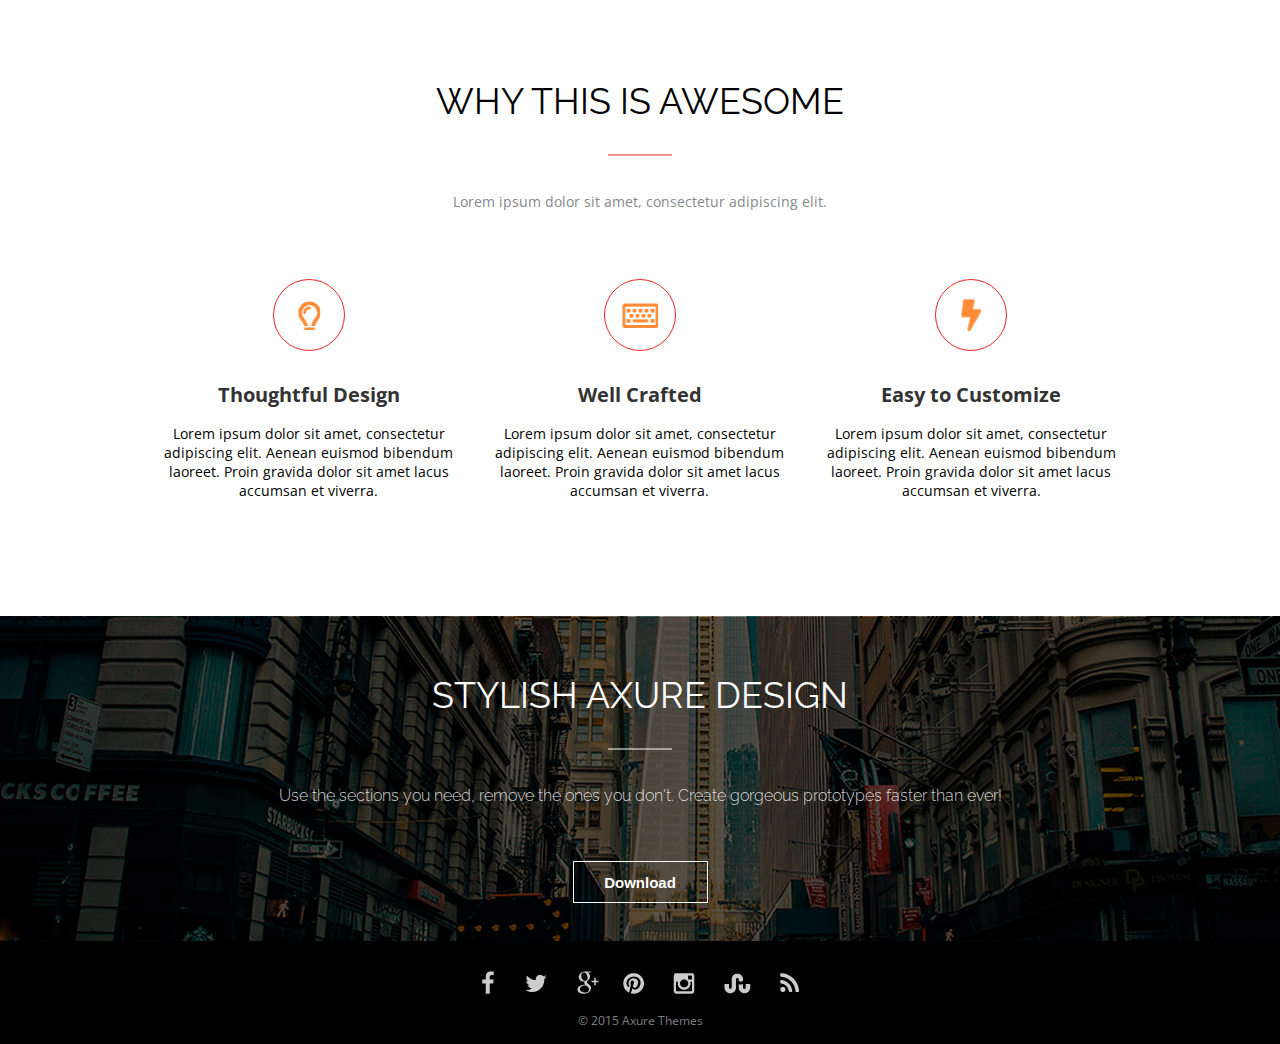
==== lesson3/index.html @ 2dbf0cea "init" ====
<!DOCTYPE html>
<html lang="en">
<head>
    <meta charset="UTF-8">
    <meta http-equiv="X-UA-Compatible" content="IE=edge">
    <meta name="viewport" content="width=device-width, initial-scale=1.0">
    <title>Lesson 3</title>
    <link rel="preconnect" href="https://fonts.gstatic.com">
    <link href="https://fonts.googleapis.com/css2?family=Open+Sans:wght@300;400;600;700&amp;family=Raleway&amp;display=swap" rel="stylesheet">
    <link rel="stylesheet" href="styles.css">
</head>
<body>
    <main>
        <section class="tileSec flexColumnContainer">
            <h2 class="heading dark">WHY THIS IS AWESOME</h2>
            <div class="headingDescrip">Lorem ipsum dolor sit amet, consectetur adipiscing elit.</div>
            <div class="tileWrapper">
                <div class="tile flexColumnContainer">
                    <div class="tileImg">
                        <img src="assets/lamp.svg" alt="Lamp">
                    </div>
                    <h3 class="tileHeading">Thoughtful Design</h3>
                    <div class="tileDescrip">Lorem ipsum dolor sit amet, consectetur adipiscing 
                        elit. Aenean euismod bibendum laoreet. Proin gravida  dolor sit amet lacus accumsan et viverra.</div>
                </div>
                <div class="tile flexColumnContainer">
                    <div class="tileImg">
                        <img src="assets/keyboard.svg" alt="Keyboard">
                    </div>
                    <h3 class="tileHeading">Well Crafted</h3>
                    <div class="tileDescrip">Lorem ipsum dolor sit amet, consectetur adipiscing 
                        elit. Aenean euismod bibendum laoreet. Proin gravida  dolor sit amet lacus accumsan et viverra.</div>
                </div>
                <div class="tile flexColumnContainer">
                    <div class="tileImg">
                        <img src="assets/lightning.svg" alt="Lightning">
                    </div>
                    <h3 class="tileHeading">Easy to Customize</h3>
                    <div class="tileDescrip">Lorem ipsum dolor sit amet, consectetur adipiscing 
                        elit. Aenean euismod bibendum laoreet. Proin gravida  dolor sit amet lacus accumsan et viverra.</div>
                </div>                
            </div>
        </section>   
        <section class="downloadSection flexColumnContainer">
            <h2 class="heading light">STYLISH AXURE DESIGN</h2>
            <div class="headingDescrip">Use the sections you need, remove the ones you don't.  Create gorgeous prototypes faster than ever!</div>            
            <button class="downloadBtn">Download</button>            
        </section>
    </main>
    <footer class="flexColumnContainer">
        <img src="assets/social__icons.svg" alt="Social icons">
        <div class="copyright">© 2015 Axure Themes</div>
    </footer>
    
</body>
</html>
---- lesson3/styles.css ----
*{
    margin: 0;
    padding: 0;
}
html{
    font-family: 'Open Sans', serif;
    font-size: 14px;
}
main,
footer{
    max-width: 1400px;
    margin: 0 auto;
}
.tileSec{
    padding: 80px 143px 116px;
}
.flexColumnContainer{
    display: flex;
    flex-direction: column;
    align-items: center;
}
.heading{
    font-family: 'Raleway', serif;
    font-size: 36px;
    position: relative;
    font-weight: 400;
}
.heading::after{
    content: '';
    position: absolute;
    bottom: -34px;
    left: 50%;
    transform: translateX(-50%) translateY(-50%);
    width: 64px;
    height: 1px;
}
.light{
    color: #ffffff;
}
.heading.dark::after {
    background: #E72424;
}
.heading.light::after{
    background: #ffffff;
}
.headingDescrip{
    margin-top: 70px;
    color: #86878B;
}
.light + .headingDescrip{
    font-family: 'Raleway', serif;
    font-size: 16px;
    font-weight: 300;
    color: rgba(255, 255, 255, 0.8);
}
.tileWrapper{
    display: flex;
    justify-content: space-between;
    margin-top: 68px;
    width: 100%;
}
.tile{
    width: 350px;
}
.tileImg{
    border: 1px solid #E72424;
    border-radius: 50%;
    position: relative;
    width: 70px;
    height: 70px;
}
.tileImg img{
    position: absolute;
    top: 50%;
    left: 50%;
    transform: translateX(-50%) translateY(-50%);
}
.tileHeading{
   font-size: 20px;
   color: #333333; 
   margin-top: 30px;
}
.tileDescrip{
    text-align: center;
    margin-top: 16px;
}
.downloadSection{
    background-image: url("assets/dawnloadSectionBackground.svg"); 
    padding: 58px 0 38px;    
    position: relative;
}
.downloadSection::after{
    content: '';
    background: rgba(0, 0, 0, .65);
    position: absolute;
    left: 50%;
    top: 50%;
    transform: translateX(-50%) translateY(-50%);
    width: 100%;
    height: 100%;
}
.downloadSection *{
    z-index: 1;
}
.downloadBtn{
    border: 1px solid #ffffff;
    border-radius: 0;
    background: rgba(0, 0, 0, 0);
    color: #ffffff;
    width: 135px;
    height: 42px;
    margin-top: 56px;
    font-size: 15px;
    font-weight: 600;
}
footer{
    background-color: #000000;
    padding: 30px 0 15px;
}
.copyright{
    margin-top: 18px;
    font-size: 12px;
    color: rgba(255, 255, 255, 0.5);
}
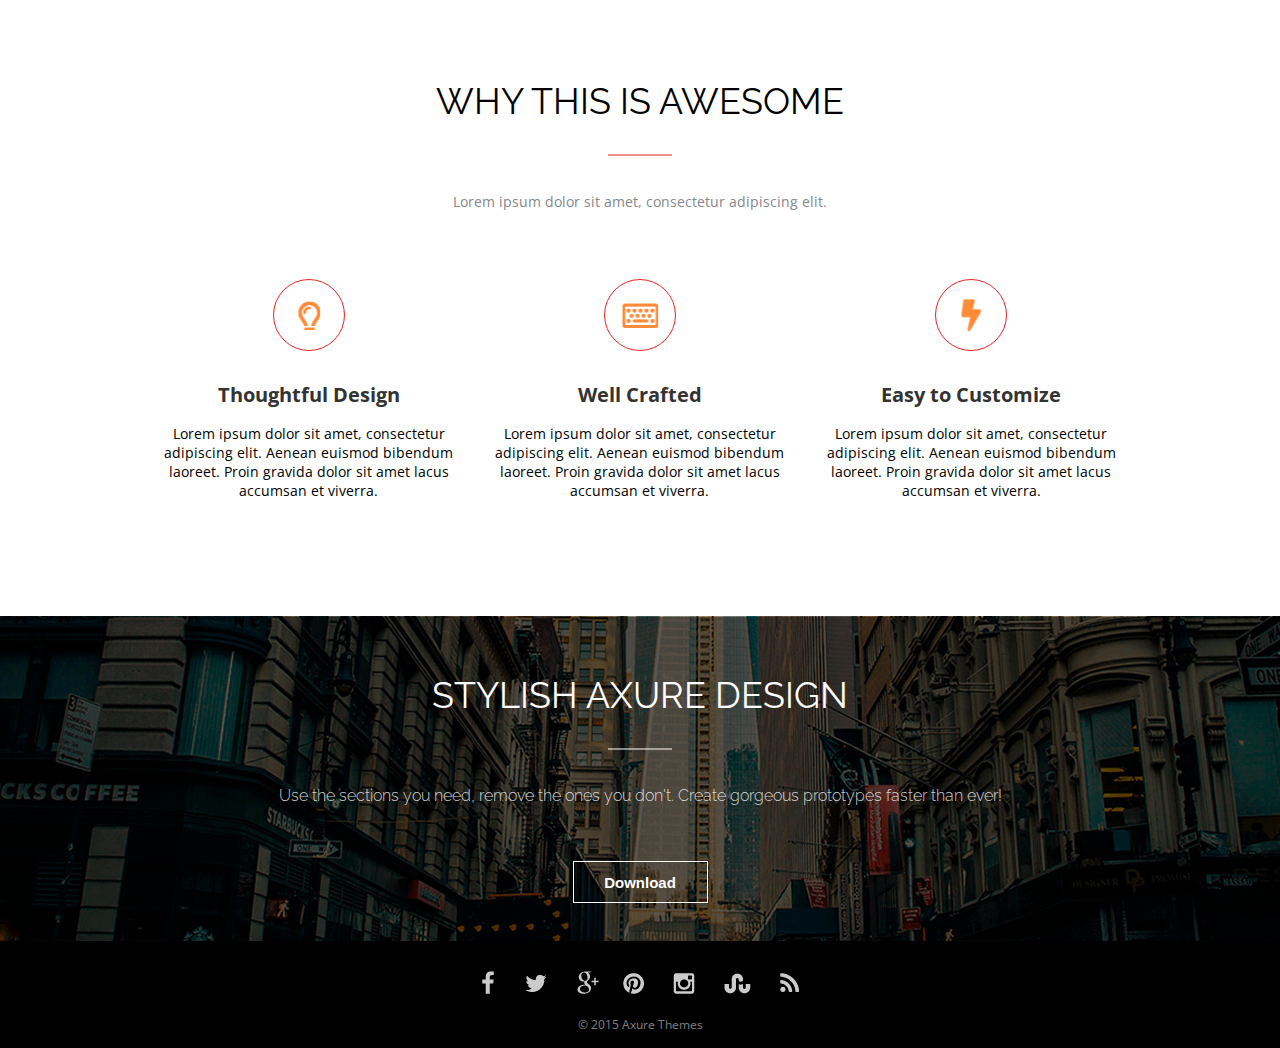
==== commit 6e89f639: "fix classes" ====
--- a/lesson3/index.html
+++ b/lesson3/index.html
@@ -11,11 +11,11 @@
 </head>
 <body>
     <main>
-        <section class="tileSec flexColumnContainer">
+        <section class="tileSec centerAlignContainer">
             <h2 class="heading dark">WHY THIS IS AWESOME</h2>
             <div class="headingDescrip">Lorem ipsum dolor sit amet, consectetur adipiscing elit.</div>
             <div class="tileWrapper">
-                <div class="tile flexColumnContainer">
+                <div class="tile centerAlignContainer">
                     <div class="tileImg">
                         <img src="assets/lamp.svg" alt="Lamp">
                     </div>
@@ -23,7 +23,7 @@
                     <div class="tileDescrip">Lorem ipsum dolor sit amet, consectetur adipiscing 
                         elit. Aenean euismod bibendum laoreet. Proin gravida  dolor sit amet lacus accumsan et viverra.</div>
                 </div>
-                <div class="tile flexColumnContainer">
+                <div class="tile centerAlignContainer">
                     <div class="tileImg">
                         <img src="assets/keyboard.svg" alt="Keyboard">
                     </div>
@@ -31,7 +31,7 @@
                     <div class="tileDescrip">Lorem ipsum dolor sit amet, consectetur adipiscing 
                         elit. Aenean euismod bibendum laoreet. Proin gravida  dolor sit amet lacus accumsan et viverra.</div>
                 </div>
-                <div class="tile flexColumnContainer">
+                <div class="tile centerAlignContainer">
                     <div class="tileImg">
                         <img src="assets/lightning.svg" alt="Lightning">
                     </div>
@@ -41,13 +41,13 @@
                 </div>                
             </div>
         </section>   
-        <section class="downloadSection flexColumnContainer">
+        <section class="downloadSection centerAlignContainer">
             <h2 class="heading light">STYLISH AXURE DESIGN</h2>
             <div class="headingDescrip">Use the sections you need, remove the ones you don't.  Create gorgeous prototypes faster than ever!</div>            
             <button class="downloadBtn">Download</button>            
         </section>
     </main>
-    <footer class="flexColumnContainer">
+    <footer class="centerAlignContainer">
         <img src="assets/social__icons.svg" alt="Social icons">
         <div class="copyright">© 2015 Axure Themes</div>
     </footer>
--- a/lesson3/styles.css
+++ b/lesson3/styles.css
@@ -14,10 +14,8 @@
 .tileSec{
     padding: 80px 143px 116px;
 }
-.flexColumnContainer{
-    display: flex;
-    flex-direction: column;
-    align-items: center;
+.centerAlignContainer{
+    text-align: center;
 }
 .heading{
     font-family: 'Raleway', serif;
@@ -68,12 +66,14 @@
     position: relative;
     width: 70px;
     height: 70px;
+    margin: 0 auto;
 }
 .tileImg img{
     position: absolute;
     top: 50%;
     left: 50%;
     transform: translateX(-50%) translateY(-50%);
+    
 }
 .tileHeading{
    font-size: 20px;
@@ -88,6 +88,7 @@
     background-image: url("assets/dawnloadSectionBackground.svg"); 
     padding: 58px 0 38px;    
     position: relative;
+    z-index: 0;
 }
 .downloadSection::after{
     content: '';
@@ -98,9 +99,7 @@
     transform: translateX(-50%) translateY(-50%);
     width: 100%;
     height: 100%;
-}
-.downloadSection *{
-    z-index: 1;
+    z-index: -1;
 }
 .downloadBtn{
     border: 1px solid #ffffff;
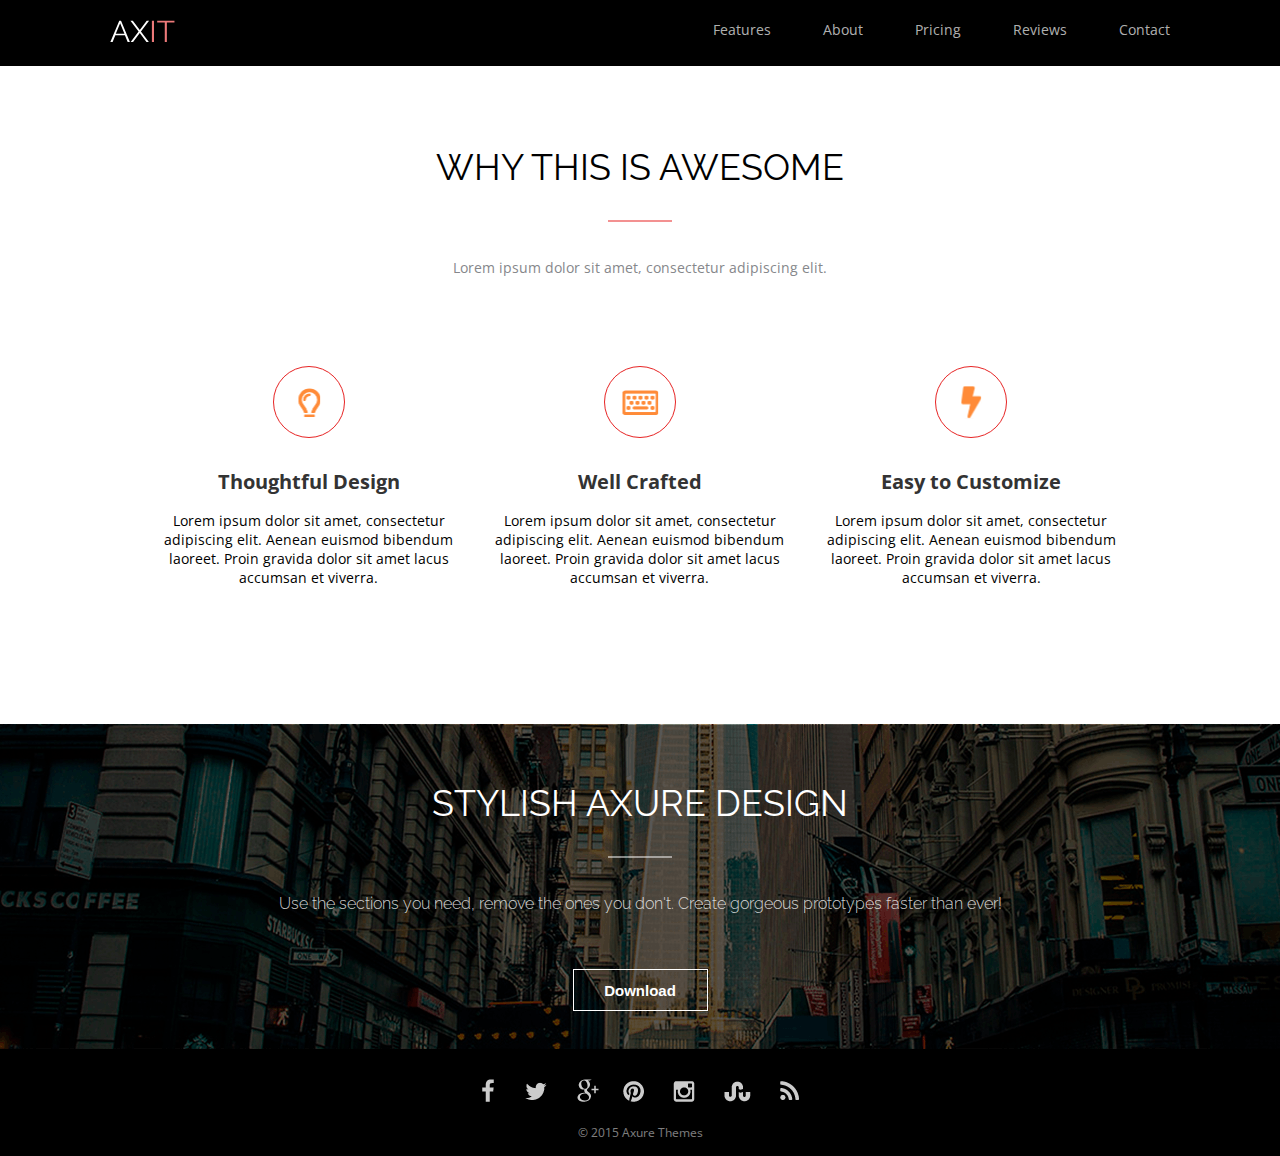
==== commit 331b9891: "hw4 and BEM" ====
--- a/lesson3/index.html
+++ b/lesson3/index.html
@@ -10,12 +10,26 @@
     <link rel="stylesheet" href="styles.css">
 </head>
 <body>
+    <header>
+        <div class="logo">
+            <img src="./assets/logo.svg" alt="logo">
+        </div>
+        <div class="nav">
+            <ul class="navList">
+                <li class="listItem"><a href="#">Features</a></li>
+                <li class="listItem"><a href="#">About</a></li>
+                <li class="listItem"><a href="#">Pricing</a></li>
+                <li class="listItem"><a href="#">Reviews</a></li>
+                <li class="listItem"><a href="#">Contact</a></li>
+            </ul>
+        </div>
+    </header>
     <main>
-        <section class="tileSec centerAlignContainer">
+        <section class="tileSec">
             <h2 class="heading dark">WHY THIS IS AWESOME</h2>
             <div class="headingDescrip">Lorem ipsum dolor sit amet, consectetur adipiscing elit.</div>
             <div class="tileWrapper">
-                <div class="tile centerAlignContainer">
+                <div class="tile">
                     <div class="tileImg">
                         <img src="assets/lamp.svg" alt="Lamp">
                     </div>
@@ -23,7 +37,7 @@
                     <div class="tileDescrip">Lorem ipsum dolor sit amet, consectetur adipiscing 
                         elit. Aenean euismod bibendum laoreet. Proin gravida  dolor sit amet lacus accumsan et viverra.</div>
                 </div>
-                <div class="tile centerAlignContainer">
+                <div class="tile">
                     <div class="tileImg">
                         <img src="assets/keyboard.svg" alt="Keyboard">
                     </div>
@@ -31,7 +45,7 @@
                     <div class="tileDescrip">Lorem ipsum dolor sit amet, consectetur adipiscing 
                         elit. Aenean euismod bibendum laoreet. Proin gravida  dolor sit amet lacus accumsan et viverra.</div>
                 </div>
-                <div class="tile centerAlignContainer">
+                <div class="tile">
                     <div class="tileImg">
                         <img src="assets/lightning.svg" alt="Lightning">
                     </div>
@@ -41,16 +55,15 @@
                 </div>                
             </div>
         </section>   
-        <section class="downloadSection centerAlignContainer">
+        <section class="downloadSection">
             <h2 class="heading light">STYLISH AXURE DESIGN</h2>
             <div class="headingDescrip">Use the sections you need, remove the ones you don't.  Create gorgeous prototypes faster than ever!</div>            
             <button class="downloadBtn">Download</button>            
         </section>
     </main>
-    <footer class="centerAlignContainer">
-        <img src="assets/social__icons.svg" alt="Social icons">
+    <footer>        
+        <img src="assets/social__icons.svg" alt="Social icons">        
         <div class="copyright">© 2015 Axure Themes</div>
-    </footer>
-    
+    </footer>    
 </body>
 </html>
--- a/lesson3/styles.css
+++ b/lesson3/styles.css
@@ -6,15 +6,44 @@
     font-family: 'Open Sans', serif;
     font-size: 14px;
 }
+header,
 main,
 footer{
     max-width: 1400px;
     margin: 0 auto;
 }
+header{
+    display: flex;
+    justify-content: space-between;
+    padding: 20px 110px;
+    background-color: #000;
+}
+.listItem{
+    display: inline-block;
+    list-style: none;
+}
+.listItem:not(:last-child){
+    margin-right: 48px;
+}
+.listItem>a{
+    text-decoration: none;
+    color: rgba(255, 255, 255, 0.7);    
+}
+.listItem>a:hover{
+    color: rgb(252, 210, 94);
+    transition: .5s;
+}
+.listItem>a:hover::after{
+    display: block;
+    content: '';
+    width: 100%;
+    height: 2px;
+    bottom: -10px;
+    background: rgb(252, 210, 94);
+    transition: .5s;
+}
 .tileSec{
     padding: 80px 143px 116px;
-}
-.centerAlignContainer{
     text-align: center;
 }
 .heading{
@@ -58,7 +87,28 @@
     width: 100%;
 }
 .tile{
+    padding: 20px 20px;
     width: 350px;
+    border: 1px solid #fff;
+    border-radius: 20px;    
+}
+.tile:hover{
+    transition: 0.3s;
+    animation-name: tileAnimation;
+    animation-duration: .3s;
+    animation-timing-function: ease-in-out;
+    animation-iteration-count: 1;
+    animation-direction:reverse;
+    
+}
+@keyframes tileAnimation {
+    0%{
+
+    }
+    100% {
+        box-shadow: 5px 5px 20px 5px rgb(231, 231, 231);
+        transform: translateX(-5px) translateY(-5px);
+    }
 }
 .tileImg{
     border: 1px solid #E72424;
@@ -72,8 +122,7 @@
     position: absolute;
     top: 50%;
     left: 50%;
-    transform: translateX(-50%) translateY(-50%);
-    
+    transform: translateX(-50%) translateY(-50%);    
 }
 .tileHeading{
    font-size: 20px;
@@ -89,6 +138,7 @@
     padding: 58px 0 38px;    
     position: relative;
     z-index: 0;
+    text-align: center;
 }
 .downloadSection::after{
     content: '';
@@ -115,9 +165,10 @@
 footer{
     background-color: #000000;
     padding: 30px 0 15px;
+    text-align: center;
 }
 .copyright{
     margin-top: 18px;
     font-size: 12px;
     color: rgba(255, 255, 255, 0.5);
-}+}
